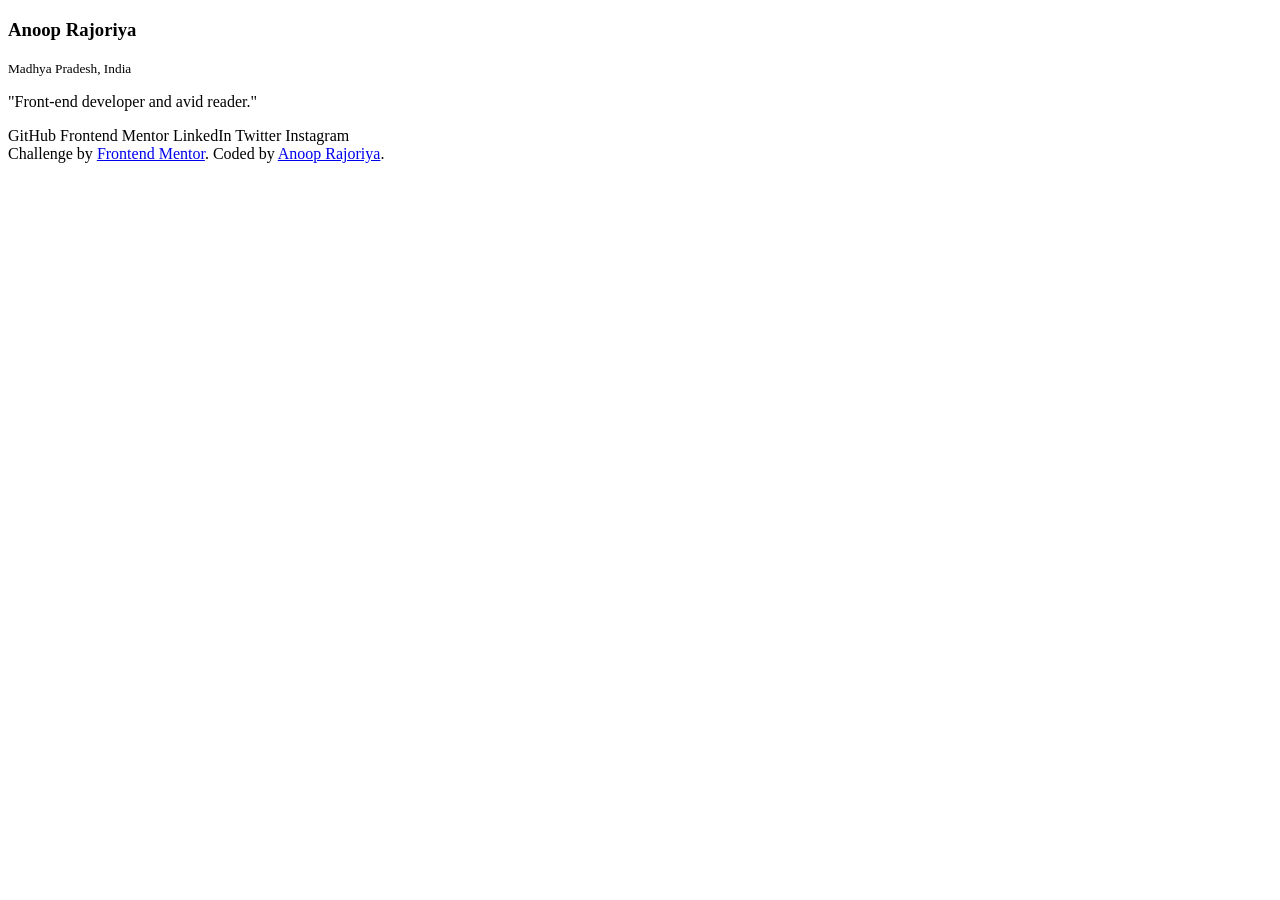
==== social-links-profile-main/index.html @ 01a72e23 "feat: added initial setup of social links profile main" ====
<!doctype html>
<html lang="en">
  <head>
    <meta charset="UTF-8" />
    <meta name="viewport" content="width=device-width, initial-scale=1.0" />
    <link
      rel="icon"
      type="image/png"
      sizes="32x32"
      href="./assets/images/favicon-32x32.png"
    />

    <title>Frontend Mentor | Social links profile</title>
    <meta
      name="description"
      content="A static social links profile ui component showing the user links."
    />

    <link rel="stylesheet" href="./style.css" />
  </head>
  <body>
    <main>
      <article id="card">
        <div id="profile-img"></div>
        <section id="about">
          <h1>Anoop Rajoriya</h1>
          <small>Madhya Pradesh, India</small>
        </section>
        <p id="bio">"Front-end developer and avid reader."</p>
        <nav aria-label="navigation-links">
          <a>GitHub </a>
          <a>Frontend Mentor </a>
          <a>LinkedIn </a>
          <a>Twitter </a>
          <a>Instagram </a>
        </nav>
      </article>
    </main>
    <footer class="attribution">
      Challenge by
      <a href="https://www.frontendmentor.io?ref=challenge">Frontend Mentor</a>.
      Coded by <a href="#">Anoop Rajoriya</a>.
    </footer>
  </body>
</html>
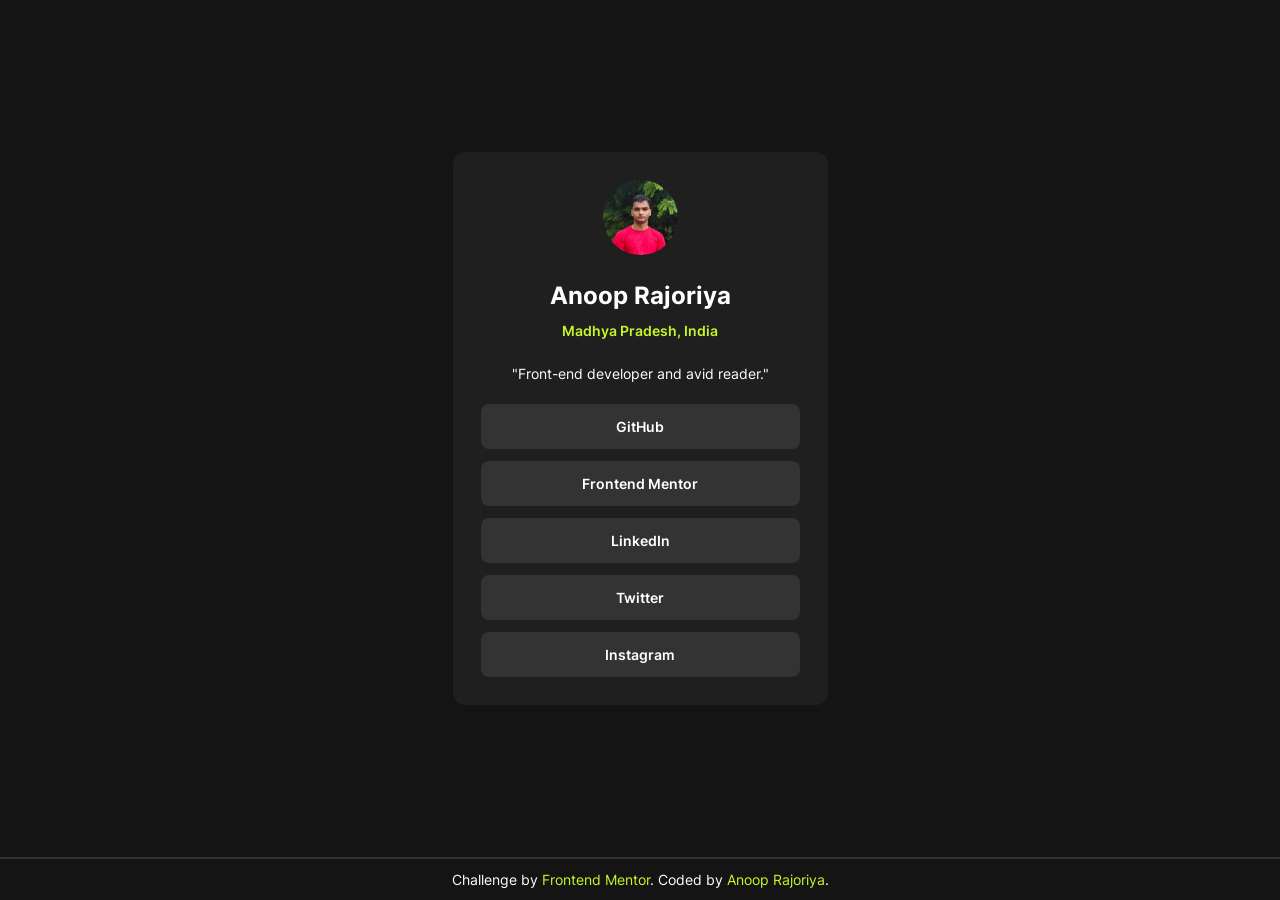
==== commit 5bc8e741: "feat: social links profile main first version completed" ====
--- a/social-links-profile-main/index.html
+++ b/social-links-profile-main/index.html
@@ -10,29 +10,45 @@
       href="./assets/images/favicon-32x32.png"
     />
 
-    <title>Frontend Mentor | Social links profile</title>
+    <title>Social links profile main | Frontend Mentor</title>
     <meta
       name="description"
       content="A static social links profile ui component showing the user links."
     />
 
-    <link rel="stylesheet" href="./style.css" />
+    <meta
+      property="og:title"
+      content="Social links profile main | Frontend Mentor"
+    />
+    <meta
+      property="og:description"
+      content="A static social links profile ui component showing the user links."
+    />
+    <meta property="og:type" content="website" />
+    <meta property="og:site_name" content="Scial Links Profile Main" />
+
+    <link rel="stylesheet" href="/social-links-profile-main/style.css" />
   </head>
   <body>
     <main>
       <article id="card">
-        <div id="profile-img"></div>
+        <div id="profile-img">
+          <img
+            src="./assets/images/avatar-anoop.webp"
+            alt="avatar jessica image"
+          />
+        </div>
         <section id="about">
           <h1>Anoop Rajoriya</h1>
           <small>Madhya Pradesh, India</small>
         </section>
         <p id="bio">"Front-end developer and avid reader."</p>
         <nav aria-label="navigation-links">
-          <a>GitHub </a>
-          <a>Frontend Mentor </a>
-          <a>LinkedIn </a>
-          <a>Twitter </a>
-          <a>Instagram </a>
+          <a href="">GitHub </a>
+          <a href="">Frontend Mentor </a>
+          <a href="">LinkedIn </a>
+          <a href="">Twitter </a>
+          <a href="">Instagram </a>
         </nav>
       </article>
     </main>
--- a/social-links-profile-main/style.css
+++ b/social-links-profile-main/style.css
@@ -0,0 +1,158 @@
+@font-face {
+  font-family: "Inter";
+  src: url("./assets/fonts/Inter-VariableFont_slnt,wght.ttf") format("truetype");
+  font-weight: 100 900;
+  font-style: normal;
+  font-display: swap;
+}
+
+:root {
+  --font-weight-400: 400;
+  --font-weight-600: 600;
+  --font-weight-700: 700;
+
+  --color-Green: hsl(75, 94%, 57%);
+
+  --color-White: hsl(0, 0%, 100%);
+
+  --color-Grey-700: hsl(0, 0%, 20%);
+  --color-Grey-800: hsl(0, 0%, 12%);
+  --color-Grey-900: hsl(0, 0%, 8%);
+}
+
+* {
+  box-sizing: border-box;
+  margin: 0;
+  padding: 0;
+
+  color: var(--color-White);
+
+  font-size: 14px;
+  font-weight: var(--font-weight-400);
+}
+
+body {
+  font-family: "Inter", sans-serif;
+
+  background-color: var(--color-Grey-900);
+
+  max-width: 100vw;
+  min-height: 100vh;
+
+  display: flex;
+  flex-direction: column;
+}
+
+main {
+  flex-grow: 1;
+
+  display: flex;
+  align-items: center;
+  justify-content: center;
+
+  padding: 12px;
+}
+
+footer {
+  text-align: center;
+  border-top: 2px solid var(--color-Grey-700);
+
+  padding: 12px;
+}
+
+footer a {
+  color: var(--color-Green);
+  text-decoration: none;
+}
+
+footer a:hover {
+  text-decoration: underline;
+}
+
+#card {
+  background-color: var(--color-Grey-800);
+
+  width: 100%;
+  max-width: 375px;
+
+  display: flex;
+  flex-direction: column;
+
+  padding: 28px;
+
+  border-radius: 12px;
+}
+
+#profile-img {
+  width: 75px;
+  height: 75px;
+
+  border-radius: 50%;
+
+  margin-inline: auto;
+
+  overflow: hidden;
+}
+
+#profile-img > img {
+  width: 100%;
+  height: 100%;
+}
+
+#about {
+  display: flex;
+  flex-direction: column;
+  align-items: center;
+  justify-content: center;
+
+  padding-inline: 12px;
+  padding-block: 26px;
+
+  gap: 12px;
+}
+
+#about > h1 {
+  font-size: 24px;
+  font-weight: var(--font-weight-700);
+}
+
+#about > small {
+  font-weight: var(--font-weight-600);
+  color: var(--color-Green);
+}
+
+#bio {
+  margin-inline: auto;
+  padding-block-end: 22px;
+}
+
+nav {
+  display: flex;
+  flex-direction: column;
+  gap: 12px;
+}
+
+nav a {
+  text-decoration: none;
+  background-color: var(--color-Grey-700);
+
+  font-weight: var(--font-weight-600);
+
+  padding-block: 14px;
+  padding-inline: 8px;
+
+  display: flex;
+  align-items: center;
+  justify-content: center;
+
+  border-radius: 8px;
+
+  transition:
+    background 240ms ease-in-out,
+    color 240ms ease-in-out;
+}
+
+nav a:hover {
+  background-color: var(--color-Green);
+  color: var(--color-Grey-900);
+}
